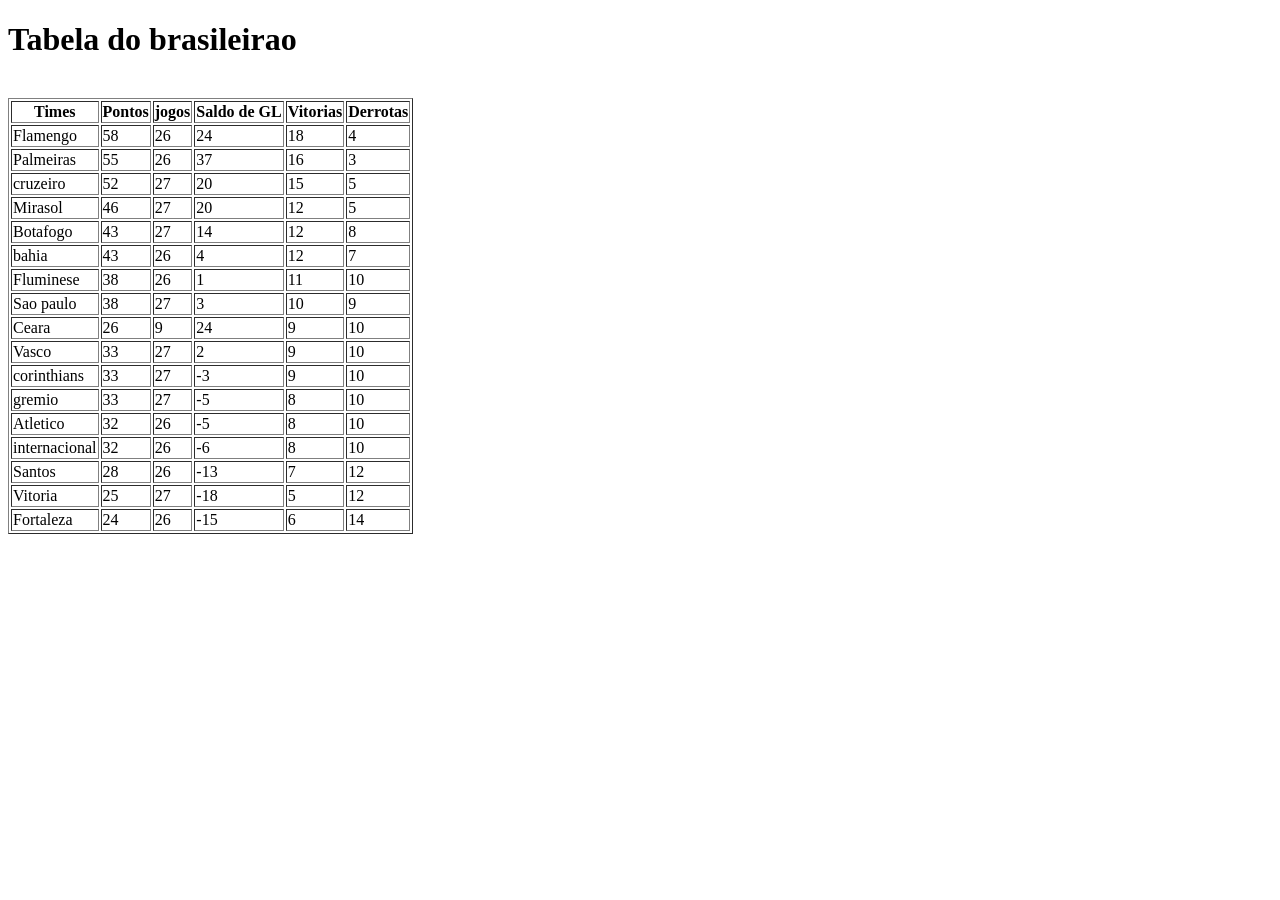
==== brasileirao.html @ ea280392 "Add files via upload" ====
<!DOCTYPE html>
<html lang="pt-br">
<head>
    <meta charset="UTF-8">
    <meta name="viewport" content="width=device-width, initial-scale=1.0">
    <title>Brasileirao</title>
</head>
<body>
    <h1>Tabela do brasileirao</h1>
    <br>
    <table border="1">
    <tr>
        <th>Times</th>
        <th>Pontos</th>
        <th>jogos</th>
        <th>Saldo de GL</th>
        <th>Vitorias</th>
        <th>Derrotas</th>
    </tr>
    <tr>
        <td>Flamengo</td>
        <td>58</td>
        <td>26</td>
        <td>24</td>
        <td>18</td>
        <td>4</td>
    </tr>
    <tr>
        <td>Palmeiras</td>
        <td>55</td>
        <td>26</td>
        <td>37</td>
        <td>16</td>
        <td>3</td>
    </tr>
    <tr>
        <td>cruzeiro</td>
        <td>52</td>
        <td>27</td>
        <td>20</td>
        <td>15</td>
        <td>5</td>
    </tr>
     <tr>
        <td>Mirasol</td>
        <td>46</td>
        <td>27</td>
        <td>20</td>
        <td>12</td>
        <td>5</td>
     </tr>
     <tr>
        <td>Botafogo</td>
        <td>43</td>
        <td>27</td>
        <td>14</td>
        <td>12</td>
        <td>8</td>
     </tr>
     <tr>
        <td>bahia</td>
        <td>43</td>
        <td>26</td>
        <td>4</td>
        <td>12</td>
        <td>7</td>
     </tr>
     <tr>
        <td>Fluminese</td>
        <td>38</td>
        <td>26</td>
        <td>1</td>
        <td>11</td>
        <td>10</td>
     </tr>
     <tr>
        <td>Sao paulo</td>
        <td>38</td>
        <td>27</td>
        <td>3</td>
        <td>10</td>
        <td>9</td>
     </tr>
     <tr>
        <td>Ceara</td>
        <td>26</td>
        <td>9</td>
        <td>24</td>
        <td>9</td>
        <td>10</td>
     </tr>
     <tr>
        <td>Vasco</td>
        <td>33</td>
        <td>27</td>
        <td>2</td>
        <td>9</td>
        <td>10</td>
     </tr>
     <tr>
        <td>corinthians</td>
        <td>33</td>
        <td>27</td>
        <td>-3</td>
        <td>9</td>
        <td>10</td>
     </tr>
     <tr>
        <td>gremio</td>
        <td>33</td>
        <td>27</td>
        <td>-5</td>
        <td>8</td>
        <td>10</td>
     </tr>
     <tr>
        <td>Atletico</td>
        <td>32</td>
        <td>26</td>
        <td>-5</td>
        <td>8</td>
        <td>10</td>
     </tr>
     <tr>
        <td>internacional</td>
        <td>32</td>
        <td>26</td>
        <td>-6</td>
        <td>8</td>
        <td>10</td>
     </tr>
     <tr>
        <td>Santos</td>
        <td>28</td>
        <td>26</td>
        <td>-13</td>
        <td>7</td>
        <td>12</td>
     </tr>
     <tr>
        <td>Vitoria</td>
        <td>25</td>
        <td>27</td>
        <td>-18</td>
        <td>5</td>
        <td>12</td>
     </tr>
     <tr>
        <td>Fortaleza</td>
        <td>24</td>
        <td>26</td>
        <td>-15</td>
        <td>6</td>
        <td>14</td>
     </tr>
    </table>
</body>

</html>
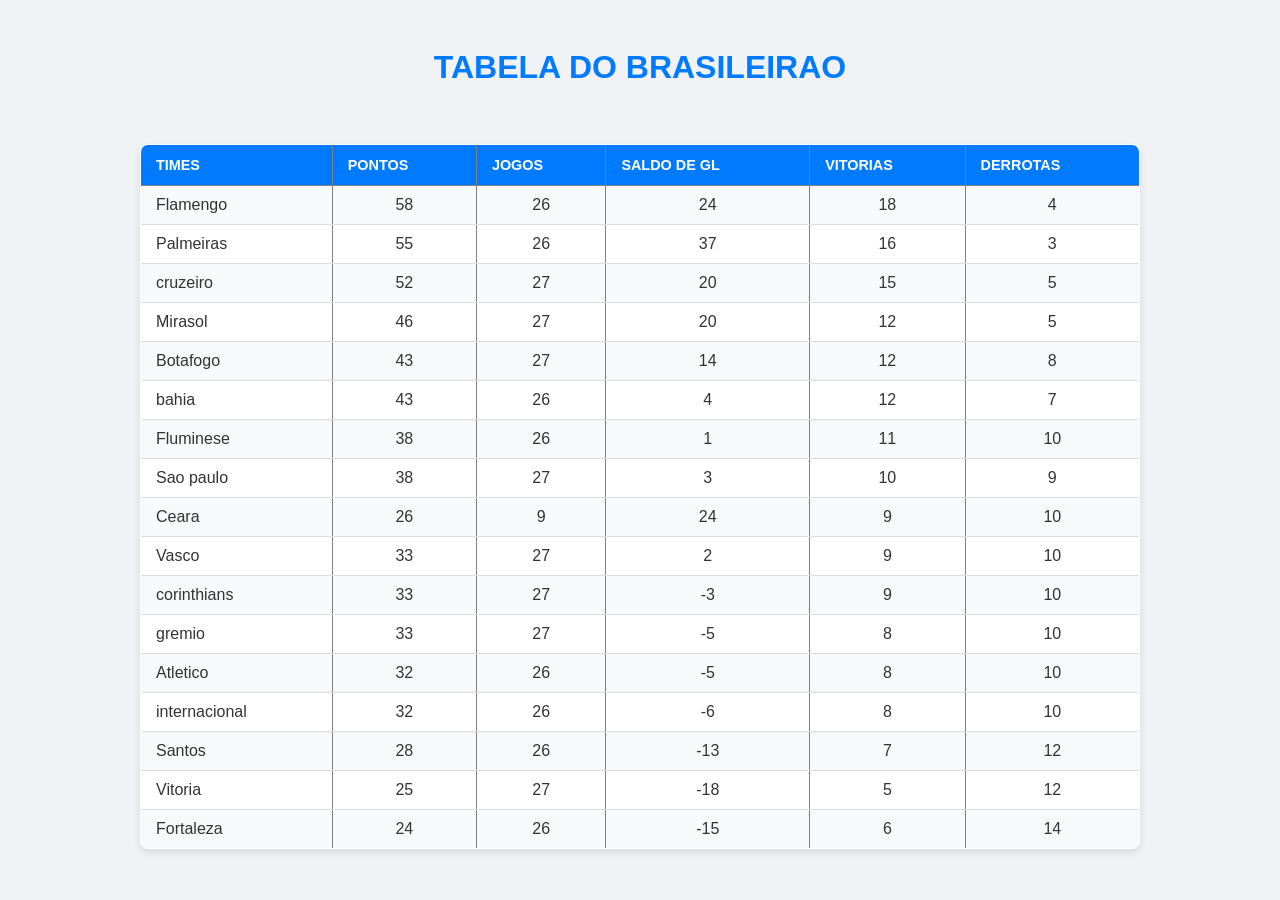
==== commit aebd7bcd: "Update brasileirao.html" ====
--- a/brasileirao.html
+++ b/brasileirao.html
@@ -4,6 +4,7 @@
     <meta charset="UTF-8">
     <meta name="viewport" content="width=device-width, initial-scale=1.0">
     <title>Brasileirao</title>
+    <link rel="stylesheet" href="brasileirao.css">
 </head>
 <body>
     <h1>Tabela do brasileirao</h1>
@@ -156,4 +157,5 @@
     </table>
 </body>
 
-</html>+
+</html>
--- a/brasileirao.css
+++ b/brasileirao.css
@@ -0,0 +1,65 @@
+body {
+    font-family: 'Arial', sans-serif;
+    background-color: #f0f2f5;
+    color: #333;
+    padding: 20px;
+    display: flex;
+    flex-direction: column;
+    align-items: center;
+}
+
+h1 {
+    color: #007bff;
+    margin-bottom: 30px;
+    font-size: 2em;
+    text-transform: uppercase;
+}
+
+table {
+    width: 90%;
+    max-width: 1000px;
+    border-collapse: collapse;
+    margin-top: 10px;
+    background-color: #ffffff;
+    box-shadow: 0 4px 8px rgba(0, 0, 0, 0.1);
+    border-radius: 8px;
+    overflow: hidden; /* Garante que as bordas arredondadas funcionem */
+}
+
+/* Estilo para o cabeçalho da tabela */
+th {
+    background-color: #007bff;
+    color: white;
+    padding: 12px 15px;
+    text-align: left;
+    font-weight: bold;
+    text-transform: uppercase;
+    font-size: 0.9em;
+}
+
+/* Estilo para as células de dados */
+td {
+    padding: 10px 15px;
+    border-bottom: 1px solid #ddd;
+    text-align: left;
+}
+
+/* Zebra striping (fundo alternado para melhor leitura) */
+tr:nth-child(even) {
+    background-color: #f8f9fa;
+}
+
+/* Estilo ao passar o mouse sobre a linha */
+tr:hover {
+    background-color: #e9ecef;
+    transition: background-color 0.3s;
+}
+
+/* Alinhamento centralizado para números */
+td:nth-child(2),
+td:nth-child(3),
+td:nth-child(4),
+td:nth-child(5),
+td:nth-child(6) {
+    text-align: center;
+}
